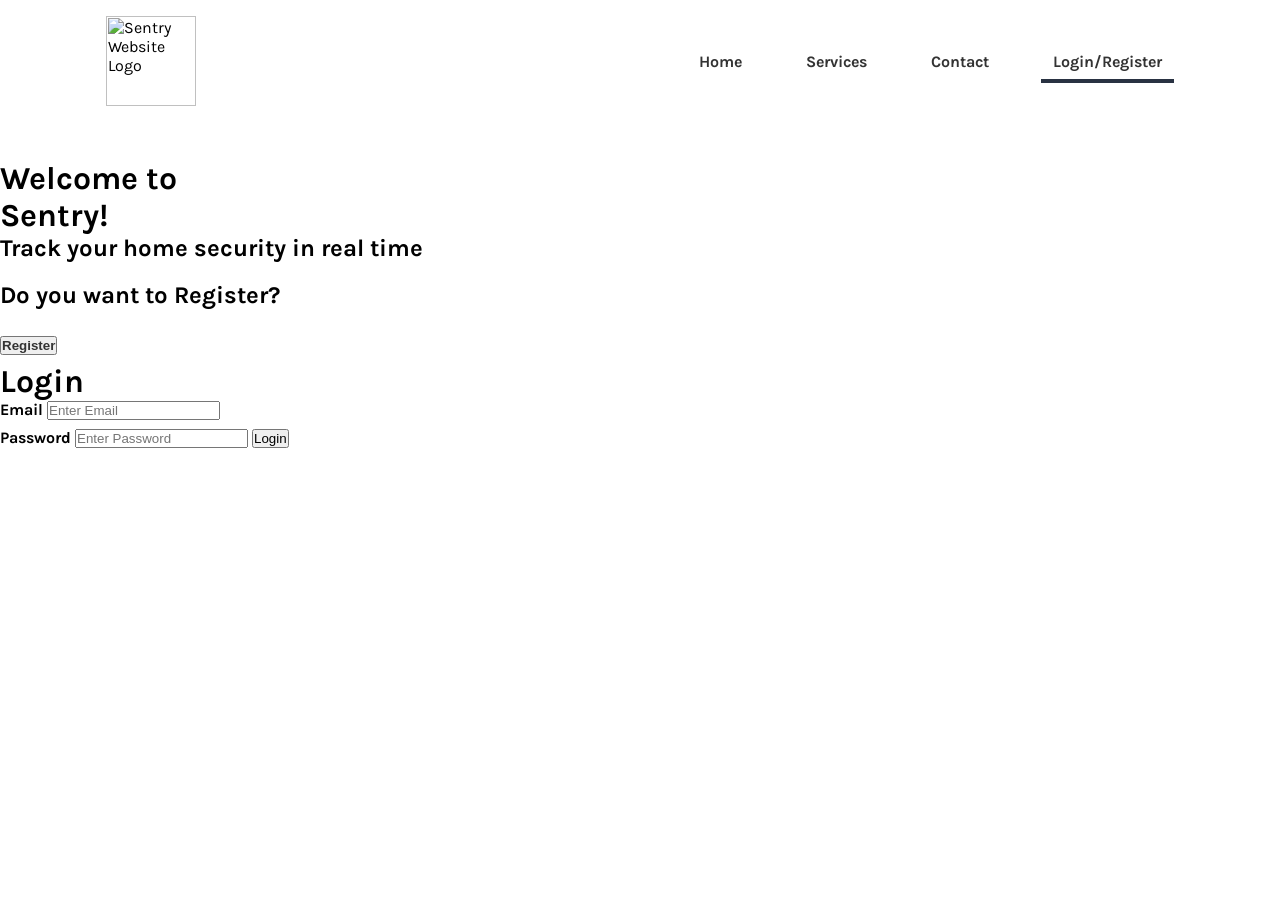
==== login.html @ e6e7716c "Add files via upload" ====
<HTML>
 <HEAD>
  <TITLE> Login </TITLE>

   <meta charset="UTF-8">
  <meta name="viewport" content="width=device-width, initial-scale=1.0">
  <!-- DONT FORGET TO FILL THIS -->
  <meta name="description" content="Login">
  <meta name="keywords" content="Login">
  <!-- I NEED A BIGGER VERSION OF LOGO -->
  <link rel="shortcut icon" type="image/x-icon" href="favicon.ico">
  <link rel="stylesheet" href="https://use.fontawesome.com/releases/v5.15.1/css/all.css" integrity="sha384-vp86vTRFVJgpjF9jiIGPEEqYqlDwgyBgEF109VFjmqGmIY/Y4HV4d3Gp2irVfcrp" crossorigin="anonymous">
  <link rel="preconnect" href="https://fonts.gstatic.com">
<link href="https://fonts.googleapis.com/css2?family=Karla&display=swap" rel="stylesheet">
  <link rel="stylesheet"  href="css/style.css">
  

  </HEAD>

 <BODY>
<nav id="main-nav">
    <div class="container">
      <img src="./images/sentry.png" alt="Sentry Website Logo" class="logo">

      <ul>
        <li><a href="index.html" >Home</a></li>
        <li><a href="#services" >Services</a></li>
        <li><a href="#contact">Contact</a></li>
        <li><a href="register.html" class="current">Login/Register</a></li>
      </ul>
    </div>
  </nav>


<div class='left-box'>

<br>
<br>
<h1 type ="h1-left">Welcome to <br>Sentry!</h1>
<h2>Track your home security in real time</h2>
<br>
<h2>Do you want to Register?</h2>
<br>
<p><button type = "Login" class="Login"><b><a href ="register.html">Register</a></b></button></p>
</div>

<!--
<div class= "right-box">
<h1 type="h1-right">Registration</h1>
</div>
-->
<form>

<h1 type="h1-right">Login</h1>


    <label type="email"><b>Email</b></label>

	<input type="email" placeholder="Enter Email" name="email" id="email" required></input></p>


    <label type="password"><b>Password</b></label>

    <input type="password" placeholder="Enter Password" name="password" id="password" required></input>


 
    <button type="submit" style ="color: #"class="Login">Login</button>
</form>
 </BODY>
</HTML>
---- css/style.css ----
/* BASIC PRESET STYLES....DO NOT EDIT. SCROLL BELOW TO THE END OF PRESET STYLES TO ADD YOUR CSS */
:root {
  --primary-color: #293242;
  --light-bg: #f4f4f4;
}

* {
  margin: 0;
  padding: 0;
  box-sizing: border-box;
}

body {
  font-family: "Karla", sans-serif;
}

a {
  color: #333;
  text-decoration: none;
}

ul {
  list-style: none;
}

img {
  width: 100%;
}

p {
  margin: 0.5rem 0;
}

/* PRESET USED ON HEADER --AND OTHER CONTAINERS */
.container {
  max-width: 1100px;
  margin: auto;
  padding: 0 2rem;
  overflow: hidden;
}

/* THE END OF PRESET STYLES...YOU CAN EDIT FROM BELOW */

/* HEADER - NAVBAR -- ADD YOUR CSS HERE*/
#main-nav {
  background: #fff;
  position: sticky;
  top: 0;
  z-index: 2;
}

#main-nav .container {
  display: grid;
  grid-template-columns: 6fr 3fr;
  padding: 1rem;
}

#main-nav .logo {
  width: 90px;
}

#main-nav ul {
  justify-self: end;
  display: flex;
  align-items: center;
  /* text-align: center; */
}

#main-nav ul li a {
  padding: 0.75rem;
  font-weight: bold;
  margin-left: 2.5rem;
}

#main-nav ul li a.current {
  border-bottom: 4px solid var(--primary-color);
  padding-bottom: 0.5rem;
}

#main-nav ul li a:hover {
  background: var(--primary-color);
  color: #fff;
  transition: all 0.5s ease-in-out;
}

/* HOMEPAGE */
/* Utility */
.h-btn {
  display: inline-block;
  border: none;
  background: var(--primary-color);
  color: #fff;
  padding: 1rem 1.5rem;
}

.h-btn:hover {
  border: 3px solid var(--primary-color);
  background: none;
  color: var(--primary-color);
  font-weight: bold;
  transition: all .3s ease-in-out;

}

.h-btn-round {
  border-radius: 50px;
}

.divider {
  background: var(--primary-color);
  height: 70px;
  
}

.divider-down {
  clip-path: polygon(0 0, 100% 0, 100% 20px, 0 100%);
}

.divider-up {
  clip-path: polygon(0 50px, 100% 0, 100% 100%, 0 100%);
}

/* Header */
#main-header {
  padding: 2rem;
  background: var(--light-bg);
}

#main-header .header-container {
  display: grid;
  grid-template-columns: repeat(2, 1fr);
  justify-content: center;
  align-items: center;
  /* height: 50vh; */
  gap: 3rem;
}

#main-header .header-container h1{
  font-size: 3rem;
  font-weight: bold;
  margin-bottom: 2rem;
}

/* SERVICES SECTION */
#services {
  background: var(--light-bg);
  margin-bottom: 2rem;
}

#services .services-heading {
  text-align: center;
  padding-top: 2rem;
  margin-bottom: 2rem;
}

#services .services-heading p {
  max-width: 60%;
  margin: 0 auto;
  
    font-size: 1.1rem;
  
  
}

.h-card-container{
  display: grid;
  grid-template-columns: repeat(3, 1fr);
  
  justify-items: center;
}


.h-card-container .h-card {
  background: #fff;
  padding: 1rem;
  text-align: center;
  border: 3px solid var(--primary-color);
  border-radius: 30px; 
  max-width: 90%; 
  
}

.h-card-container .h-card:hover {
  background: var(--primary-color);
  color: #fff;
  transition: all .5s ease-in-out;
}

.h-card-container .h-card i {
  padding: 1rem;
}

/* CONTACT SECTION */

#contact .contact-container {
  display: grid;
  grid-template-columns: repeat(2, 1fr);
  gap: 4rem;
  padding: 2rem;
}

.contact-container .contact-form h2 {
  margin-bottom: 1rem;
}

.contact-container .contact-form label {
  display: block;
  margin-top: 1rem;
} 

.contact-container .contact-form input,
.contact-container .contact-form textarea {
  width: 100%;
  border: none;
  border-bottom: 1px solid #3334;
  padding: .2rem;
}

.contact-container .contact-form input:last-child {
  margin-top: 1.5rem;
  text-transform: uppercase;
  letter-spacing: 2px;
  font-weight: bold;
  border: 3px solid var(--primary-color);
  padding: 1rem 1.5rem;
}

.contact-container .contact-info {
  background: var(--primary-color);
  padding: 2rem;
  color: #fff;
  max-width: 90%;

}

.contact-container .contact-info ul {
  display: flex;
  flex-direction: column;
  height: 100%;
  justify-content: space-evenly;
 
}

.contact-container .contact-info .fas{
  margin-right: 1.5rem;
}

/* FOOTER */
#footer {
  background: var(--primary-color);
  color: #fff;
}

#footer p {
  padding: 1rem;
  text-align: center;
  font-size: small;
}

/* MEDIA QUERIES -- ALL MEDIA QUERIES SHOULD BE AT BOTTOM */

@media screen and (max-width: 768px) {
  /* Navbar */
  #main-nav .container {
    grid-template-columns: 1fr;
  }

  #main-nav .logo,
  #main-nav ul {
    justify-self: center;
  }

  #main-nav ul li a {
    padding: 0.5rem;
    margin-left: 0;
  }

  #main-header .header-container h1{
    font-size: 2rem;
  }
  
  #services .services-heading {
    padding-top: 0;
  }
  
  .h-card-container{
    
    grid-template-columns: repeat(2, 1fr);
    row-gap: 1.5rem;
    column-gap: 1rem;
   
  }
  .h-card-container .h-card:last-child{
    grid-column: 1 / span 2;
    max-width: 50%; 
  }
  
  /* CONTACT */
  #contact .contact-container {
    grid-template-columns: 1fr;
    padding: 1rem .5rem;
    gap: 1.5rem;
  }
  
  .contact-container .contact-form {
    font-size: .8rem;
    font-weight: bold;
  }
  
  .contact-container .contact-info {
    max-width: 100%;
    font-size: .8rem;
  }
  
  .contact-container .contact-info ul li{
    padding: 1rem
   }
  
  .contact-container .contact-info .fas{
    font-size: 1rem;
    margin-right: .2rem;
  }

  /* FOOTER */
  #footer p {
    font-size: smaller;
  }
  
}


@media (max-width: 668px) {
  .h-btn {
    padding: 0.5rem 1rem;
    font-size: .8rem;
  }

  #main-header .header-container {
    grid-template-columns: 1fr;
  }

  #main-header .header-container h1{
    font-size: 1rem;
  }

  .header-image{
    display: none;
  }

  #main-header {
    position: relative;
  }

  #main-header:before {
    content: '';
    background: url('../images/header-img.png') no-repeat center center/cover;
    position: absolute;
    top: 0;
    left: 0;
    width: 100%;
    height: 100%;
    opacity: 0.4;
  }

  #main-header .header-content {
    z-index: 1;
    text-align: center;
  }
  
  #services .services-heading h2 {
    font-size: 1.1rem;
  }

  #services .services-heading p {
    font-size: .8rem;
    max-width: 100%;
  }

  .h-card-container{
  
    grid-template-columns: 1fr
     
  }

  .h-card-container .h-card,
  .h-card-container .h-card:last-child{
    max-width: 80%; 
  }

  .h-card-container .h-card .h-card-heading {
    font-size: 1rem;
  }

  .h-card-container .h-card i {
    font-size: 2rem;
  }

  .h-card-container .h-card-content {
    font-size: .8rem;
  }

  .h-card-container .h-card:last-child{
    grid-column: 1;
     
  }
  
  
}
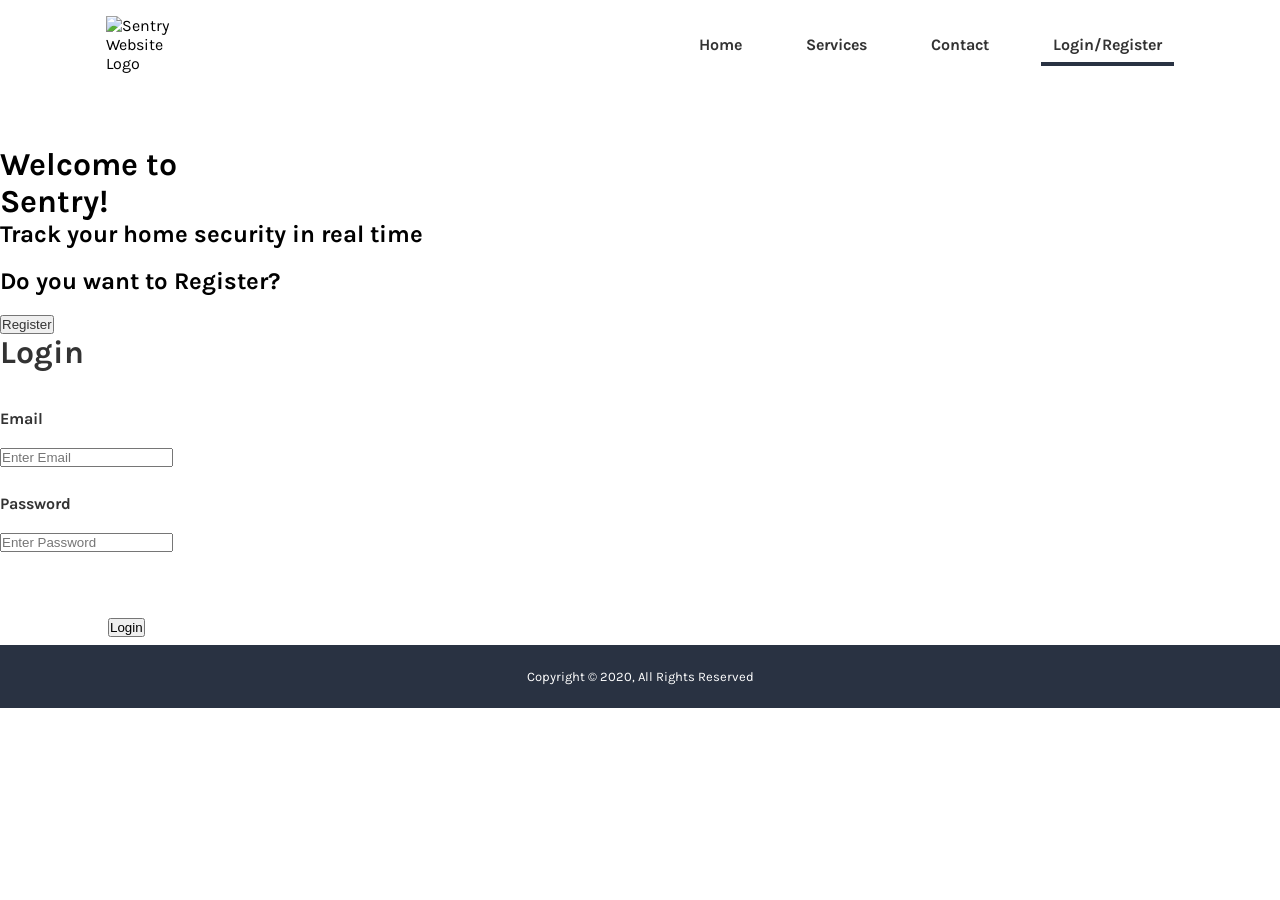
==== commit fcdfe0cc: "Add files via upload" ====
--- a/login.html
+++ b/login.html
@@ -1,25 +1,24 @@
 
-<HTML>
- <HEAD>
-  <TITLE> Login </TITLE>
 
-   <meta charset="UTF-8">
+<!DOCTYPE html>
+<html lang="en">
+<head>
+  <meta charset="UTF-8">
   <meta name="viewport" content="width=device-width, initial-scale=1.0">
   <!-- DONT FORGET TO FILL THIS -->
   <meta name="description" content="Login">
-  <meta name="keywords" content="Login">
+  <meta name="keywords" content="L">
   <!-- I NEED A BIGGER VERSION OF LOGO -->
   <link rel="shortcut icon" type="image/x-icon" href="favicon.ico">
   <link rel="stylesheet" href="https://use.fontawesome.com/releases/v5.15.1/css/all.css" integrity="sha384-vp86vTRFVJgpjF9jiIGPEEqYqlDwgyBgEF109VFjmqGmIY/Y4HV4d3Gp2irVfcrp" crossorigin="anonymous">
   <link rel="preconnect" href="https://fonts.gstatic.com">
 <link href="https://fonts.googleapis.com/css2?family=Karla&display=swap" rel="stylesheet">
   <link rel="stylesheet"  href="css/style.css">
-  
-
-  </HEAD>
-
- <BODY>
-<nav id="main-nav">
+  <title>Signin | Login</title>
+</head>
+<body>
+  <!-- MAIN NAVBAR (THIS IS WHERE YOU WILL COPY FROM and the footer down below haha) -->
+  <nav id="main-nav">
     <div class="container">
       <img src="./images/sentry.png" alt="Sentry Website Logo" class="logo">
 
@@ -32,41 +31,49 @@
     </div>
   </nav>
 
-
-<div class='left-box'>
-
-<br>
-<br>
-<h1 type ="h1-left">Welcome to <br>Sentry!</h1>
-<h2>Track your home security in real time</h2>
+<div class="Login-Main">
+<div class = "left">
+<br><br><br>
+<h1 class ="h1-left">Welcome to<br> Sentry!</h1>
+<h2 class ="h2-left">Track your home security in real time</h2>
 <br>
 <h2>Do you want to Register?</h2>
-<br>
-<p><button type = "Login" class="Login"><b><a href ="register.html">Register</a></b></button></p>
+  <br>
+	<button type="Login" ><a href ="register.html">Register</button>
 </div>
 
-<!--
-<div class= "right-box">
-<h1 type="h1-right">Registration</h1>
-</div>
--->
+<div class = "right">
+
 <form>
 
 <h1 type="h1-right">Login</h1>
+<br><br>
 
-
-    <label type="email"><b>Email</b></label>
-
+  <label type="email"><b>Email</b></label>
+<br><br>
 	<input type="email" placeholder="Enter Email" name="email" id="email" required></input></p>
 
-
+<br>
     <label type="password"><b>Password</b></label>
-
+<br><br>
     <input type="password" placeholder="Enter Password" name="password" id="password" required></input>
 
 
- 
-    <button type="submit" style ="color: #"class="Login">Login</button>
+ <br> <br> <br> <br>
+    <p>&nbsp&nbsp&nbsp&nbsp&nbsp&nbsp&nbsp&nbsp&nbsp&nbsp&nbsp&nbsp&nbsp&nbsp&nbsp&nbsp&nbsp&nbsp&nbsp&nbsp&nbsp&nbsp&nbsp&nbsp&nbsp&nbsp&nbsp<button type="submit" style ="color: #"class="Login" >Login</button></p>
 </form>
- </BODY>
-</HTML>
+</div>
+
+</div>
+
+
+
+
+  <!-- FOOTER -->
+  <footer id="footer">
+    <div class="container">
+      <p>Copyright &copy; 2020, All Rights Reserved</p>
+    </div>
+  </footer>
+</body>
+</html>
--- a/css/style.css
+++ b/css/style.css
@@ -245,6 +245,168 @@
   margin-right: 1.5rem;
 }
 
+/*left navigational bar*/
+.left_nav{
+  z-index: 1000;
+  position: fixed;
+  list-style-type: none;
+  margin-left:-10px;
+  padding:50px 0;
+  width: 25%;
+  height: 100%;
+  background-color: var(--primary-color);
+  overflow-y: scroll;
+  -webkit-overflow-scrolling:touch;
+  text-align:center;
+  color: white;
+}
+.left_nav::-webkit-scrollbar {
+  display: none;
+}
+
+.left_nav li{
+  font-weight: bold;
+  font-size: 26px;
+  line-height: 30px;  
+}
+.left_nav li a{
+  display: block;
+  color: white;
+  padding: 8px 16px;
+  text-decoration: none;
+
+}
+.left_nav li a:hover {
+  background-color: white;
+  color: black;
+  transition: all .5s ease-in-out;
+}
+
+/* dashboard_page*/
+.module{
+	margin-left:28%;
+	padding:2px 16px;
+}
+#mysentry {
+  background: white;
+  margin-bottom: 2rem;
+}
+#mysentry .mysentry_heading {
+  text-align: left;
+  font-size: 48px;
+  line-height: 56px;
+  font-weight: bold;
+  padding-top: 2rem;
+  margin-bottom: 2rem;
+}
+#mysentry .alert_container{
+  max-width: 1100px;
+  margin: auto;
+  overflow: hidden;
+}
+
+#mysentry .Alert_heading {
+  text-align: left;
+  font-size: 26px;
+  line-height: 30px;
+  font-weight: bold;
+  margin-bottom: 2rem;
+}
+
+#mysentry div.photo_1{
+float: left;
+padding: 15px;
+color: green;
+}
+#mysentry div.photo_2{
+float: left;
+padding: 15px;
+color: red;
+}
+#mysentry div.intro{
+float: left;
+}
+#mysentry ul.list{
+  left: 10px;
+  list-style-type: none;
+  padding: 8px 16px;
+  font-size: 26px;
+  line-height: 30px;
+  font-weight: bold;
+}
+
+.module p.note{
+  font-weight: bold;
+  font-size: 26px;
+  line-height: 30px;
+  text-align: center;
+  color: white;
+  border:2px;
+  padding:15px 15px; 
+  background: #C4000C;
+  width:550px;
+  height: 66px;
+  border-radius:20px;
+  margin-left: 30px;
+}
+
+#overview {
+  background: white;
+  margin-bottom: 2rem;
+}
+#overview .overview_heading {
+  text-align: left;
+  font-size: 48px;
+  line-height: 56px;
+  font-weight: bold;
+  padding-top: 2rem;
+  margin-bottom: 2rem;
+}
+
+.module div.con{
+    display: grid;
+    grid-template-columns: repeat(3, 2fr);
+    grid-row-gap: 30px;
+}
+.module div.dashboardcard{
+    border: 5px solid black;
+    border-radius:20px;
+    float:left;
+    max-width: 95%;
+    padding:15px 15px; 
+    text-align:center;
+    margin-left: -10px;
+}
+
+.module div.desc {
+    padding: 15px;
+    font-size: 26px;
+    line-height: 30px;
+    font-weight: bold;
+    text-align: center;
+}
+.module div.desc_value {
+    padding: 15px;
+    font-size: 36px;
+    font-weight: bold;
+    text-align: center;
+    line-height: 42px;
+}
+.module div.conte {
+    padding: 15px;
+    font-size: 26px;
+    line-height: 30px;
+    font-weight: bold;
+    text-align: left;
+}
+
+.module div.dashboardcard:hover{
+   border: 5px solid var(--primary-color);
+   background-color: var(--primary-color);
+   color: white;
+   transition: all .5s ease-in-out;
+ }
+
 /* FOOTER */
 #footer {
   background: var(--primary-color);
@@ -320,7 +482,54 @@
     font-size: 1rem;
     margin-right: .2rem;
   }
-
+  
+  /*left navigational bar*/
+ .left_nav{
+  width: 20%;
+ }
+  .left_nav li{
+  font-size: 18px;
+  }
+  .left_nav i{
+    font-size: 30px;
+  }
+  
+  /*dashboard page*/
+    .module{
+  margin-left:25%;
+  padding:1px 16px;
+}
+  #mysentry .mysentry_heading {
+    font-size: 30px;
+    line-height: 36px;
+  }
+  #mysentry .Alert_heading {
+    font-size: 22px;
+    line-height: 25px;
+  }
+  #overview .overview_heading {
+      font-size: 30px;
+      line-height: 36px;
+  }
+  #mysentry ul.list{
+    font-size: 18px;
+  }
+  .module p.note{
+  font-weight: bold;
+  font-size: 15px;
+   width:350px;
+   height: 55px;
+   left: 10px;
+   }
+   .module div.con{
+     display: grid;
+     grid-template-columns: repeat(1, 1fr);
+    grid-row-gap: 20px;
+  }
+  .module div.desc_value {
+    font-size: 26px;
+  }
+  
   /* FOOTER */
   #footer p {
     font-size: smaller;
@@ -405,4 +614,63 @@
   }
   
   
-}+}
+
+@media screen and (max-width: 425px) {
+  /*left navigational bar*/
+  .left_nav{
+  width: 20%;
+ }
+  .left_nav li{
+  font-size: 13px;
+  }
+  
+  /*dashboard page*/
+  .module{
+  margin-left:22%;
+  padding:0;
+}
+  #mysentry .mysentry_heading {
+    font-size: 25px;
+    line-height: 36px;
+  }
+  #mysentry .Alert_heading {
+    font-size: 20px;
+    line-height: 25px;
+  }
+  #overview .overview_heading {
+      font-size: 25px;
+      line-height: 36px;
+  }
+  #mysentry ul.list{
+    font-size: 15px;
+  }
+  #mysentry div.photo_1{
+    padding: 0px;
+  }
+   #mysentry div.photo_2{
+    padding: 0px;
+  }
+  .module p.note{
+  font-weight: bold;
+  font-size: 15px;
+   width:220px;
+   height: 80px;
+   margin-left:2%;
+   }
+  .module div.con{
+    display: grid;
+    grid-row-gap: 20px;
+    margin-left: 0;
+  }
+  .module div.desc_value {
+    font-size: 20px;
+  }
+  .left_nav i{
+    font-size: 30px;
+  }
+  .module i{
+    font-size: 30px;
+  }
+
+}
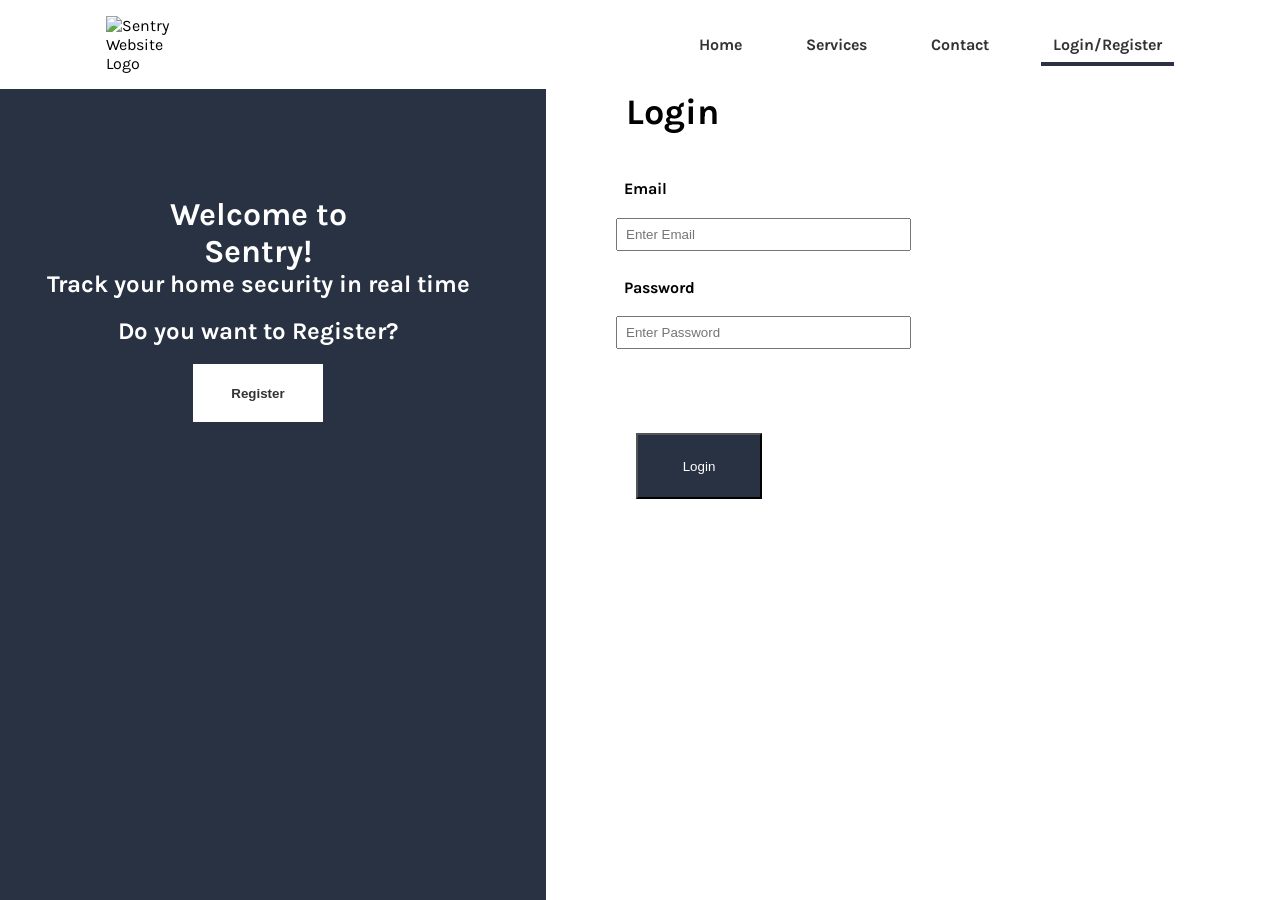
==== commit 2998e87d: "css setting, etc" ====
--- a/login.html
+++ b/login.html
@@ -1,79 +1,72 @@
-
-
-<!DOCTYPE html>
-<html lang="en">
-<head>
-  <meta charset="UTF-8">
-  <meta name="viewport" content="width=device-width, initial-scale=1.0">
-  <!-- DONT FORGET TO FILL THIS -->
-  <meta name="description" content="Login">
-  <meta name="keywords" content="L">
-  <!-- I NEED A BIGGER VERSION OF LOGO -->
-  <link rel="shortcut icon" type="image/x-icon" href="favicon.ico">
-  <link rel="stylesheet" href="https://use.fontawesome.com/releases/v5.15.1/css/all.css" integrity="sha384-vp86vTRFVJgpjF9jiIGPEEqYqlDwgyBgEF109VFjmqGmIY/Y4HV4d3Gp2irVfcrp" crossorigin="anonymous">
-  <link rel="preconnect" href="https://fonts.gstatic.com">
-<link href="https://fonts.googleapis.com/css2?family=Karla&display=swap" rel="stylesheet">
-  <link rel="stylesheet"  href="css/style.css">
-  <title>Signin | Login</title>
-</head>
-<body>
-  <!-- MAIN NAVBAR (THIS IS WHERE YOU WILL COPY FROM and the footer down below haha) -->
-  <nav id="main-nav">
-    <div class="container">
-      <img src="./images/sentry.png" alt="Sentry Website Logo" class="logo">
-
-      <ul>
-        <li><a href="index.html" >Home</a></li>
-        <li><a href="#services" >Services</a></li>
-        <li><a href="#contact">Contact</a></li>
-        <li><a href="register.html" class="current">Login/Register</a></li>
-      </ul>
-    </div>
-  </nav>
-
-<div class="Login-Main">
-<div class = "left">
-<br><br><br>
-<h1 class ="h1-left">Welcome to<br> Sentry!</h1>
-<h2 class ="h2-left">Track your home security in real time</h2>
-<br>
-<h2>Do you want to Register?</h2>
-  <br>
-	<button type="Login" ><a href ="register.html">Register</button>
-</div>
-
-<div class = "right">
-
-<form>
-
-<h1 type="h1-right">Login</h1>
-<br><br>
-
-  <label type="email"><b>Email</b></label>
-<br><br>
-	<input type="email" placeholder="Enter Email" name="email" id="email" required></input></p>
-
-<br>
-    <label type="password"><b>Password</b></label>
-<br><br>
-    <input type="password" placeholder="Enter Password" name="password" id="password" required></input>
-
-
- <br> <br> <br> <br>
-    <p>&nbsp&nbsp&nbsp&nbsp&nbsp&nbsp&nbsp&nbsp&nbsp&nbsp&nbsp&nbsp&nbsp&nbsp&nbsp&nbsp&nbsp&nbsp&nbsp&nbsp&nbsp&nbsp&nbsp&nbsp&nbsp&nbsp&nbsp<button type="submit" style ="color: #"class="Login" >Login</button></p>
-</form>
-</div>
-
-</div>
-
-
-
-
-  <!-- FOOTER -->
-  <footer id="footer">
-    <div class="container">
-      <p>Copyright &copy; 2020, All Rights Reserved</p>
-    </div>
-  </footer>
-</body>
+
+
+<!DOCTYPE html>
+<html lang="en">
+<head>
+  <meta charset="UTF-8">
+  <meta name="viewport" content="width=device-width, initial-scale=1.0">
+  <!-- DONT FORGET TO FILL THIS -->
+  <meta name="description" content="Login">
+  <meta name="keywords" content="L">
+  <!-- I NEED A BIGGER VERSION OF LOGO -->
+  <link rel="shortcut icon" type="image/x-icon" href="favicon.ico">
+  <link rel="stylesheet" href="https://use.fontawesome.com/releases/v5.15.1/css/all.css" integrity="sha384-vp86vTRFVJgpjF9jiIGPEEqYqlDwgyBgEF109VFjmqGmIY/Y4HV4d3Gp2irVfcrp" crossorigin="anonymous">
+  <link rel="preconnect" href="https://fonts.gstatic.com">
+<link href="https://fonts.googleapis.com/css2?family=Karla&display=swap" rel="stylesheet">
+  <link rel="stylesheet"  href="css/style.css">
+  <title>Signin | Login</title>
+</head>
+<body>
+  <!-- MAIN NAVBAR (THIS IS WHERE YOU WILL COPY FROM and the footer down below haha) -->
+  <nav id="main-nav">
+    <div class="container">
+      <img src="./images/sentry.png" alt="Sentry Website Logo" class="logo">
+
+      <ul>
+        <li><a href="homepage.html" >Home</a></li>
+        <li><a href="#services" >Services</a></li>
+        <li><a href="#contact">Contact</a></li>
+        <li><a href="register.html" class="current">Login/Register</a></li>
+      </ul>
+    </div>
+  </nav>
+
+
+<div class = "left-login">
+<br><br><br>
+<h1 class ="h1-left-login">Welcome to<br> Sentry!</h1>
+<h2 class ="h2-left">Track your home security in real time</h2>
+<br>
+<h2>Do you want to Register?</h2>
+  <br>
+	<button type="Login" ><a href ="register.html"><b>Register</b></button>
+</div>
+
+<div class = "right-login">
+
+ <div class ="login-form">
+
+<h1 type="h1-right-login">Login</h1>
+<br><br>
+
+  <label type="email"><b>Email</b></label>
+<br>
+	<input type="email" placeholder="Enter Email" name="email" id="email" required></input></p>
+
+<br>
+    <label type="password"><b>Password</b></label>
+<br><br>
+    <input type="password" placeholder="Enter Password" name="password" id="password" required></input>
+
+
+ <br> <br> <br> <br>
+    <p>&nbsp&nbsp&nbsp&nbsp&nbsp<button type="submit" style ="color: #"class="Login" href="dashboard.html">Login</button></p>
+
+</div>
+</div>
+
+
+
+ 
+</body>
 </html>
--- a/css/style.css
+++ b/css/style.css
@@ -40,7 +40,170 @@
 }
 
 /* THE END OF PRESET STYLES...YOU CAN EDIT FROM BELOW */
-
+/*login.html, Register.html*/
+	
+	div.left-login {
+     
+		z-index: 1000;
+		 background: #293242;
+		  position: fixed;
+		   margin-left:-30px;
+		     padding:50px 0;
+		 float: left;
+		 width: 45%;
+		height: 100%;
+		color: white;
+		 text-align:center;
+
+  
+
+  list-style-type: none;
+
+    }
+	div.right-login {
+	position: fixed ; 
+	margin-left:45%;
+	padding:2px 16px;
+	background: white;
+	color: black;
+	width: 40%;
+	height: 600px;
+    }
+	div.login-form {
+	max-width: 100%;
+   margin-left: 5%;
+    }
+
+	h1[type = "h1-left-login"] {
+  
+  height: 600px  
+  font-size: 50px;
+  }
+  h1[type = "h1-right-login"] {
+   display: block;
+  font-size: 36px;
+  text-indent: 10px
+  }
+
+  h2[type = "h2-left-login"] {
+  display: block;
+  height: 400px  
+  font-size: 50px;
+  }
+  h2[type = "h2-right-login"]{
+ 
+  }
+button[type = Login]{
+	
+	width: 130px;
+	height: 58px;
+	background-color: white;
+	color: black;
+	border: none;
+	}
+
+
+
+
+input[type = f_name] {
+	    
+		width: 145px;
+        height: 33px;
+		padding: .5rem;
+      }
+input[type = l_name] {
+	    position: fixed;
+		width: 145px;
+        height: 33px;
+		padding: .5rem;
+      }
+ 
+input[type = email] {  
+		display: block;
+		width: 295px;
+		height: 33px;
+		 padding: .5rem;
+      }
+input[type = password ] {  
+		display: block;
+		width: 295px;
+		height: 33px;
+		  padding: .5rem;
+ }   
+label[type = f_name ] {	
+		display: block;
+		width: 130px;
+		height: 28px;
+		padding: .5rem;	
+   
+     }  
+	  label[type = email ] {
+		display: block;
+		width: 165px;
+		height: 28px;
+		  padding: .5rem;
+      }  
+	   label[type = password ] {		
+		width: 110px;
+		height: 28px;
+		  padding: .5rem;
+      }  
+	  label[type = psw-repeat ] {
+		width: 300px;
+		height: 28px;
+      }
+	   button[type = submit ] {
+		width: 126px;
+		height: 66px;
+		
+		background-color: #293242;
+	    color: #FFFFFF
+      }   
+
+
+/*End of Login, Registration.html*/
+/*Setting.html*/
+ #set-profile .set-profile-form {
+   max-width: 500px;
+   margin-left: 25%;
+ }
+
+ #new-room .set-profile-form h2{
+   margin: 1rem 0;
+ }
+
+ .set-profile-form label {
+   display: block;
+   font-weight: bold;
+   margin-top: 1rem;
+   margin-bottom: .5rem;
+ }
+
+ .set-profile-form input {
+   width: 100%;
+   border: 1px solid rgb(172, 166, 166);
+   padding: .5rem;
+ }
+
+ .set-profile-form input[type = "name"] {
+   width: 49.5%;
+   border: 1px solid rgb(172, 166, 166);
+   padding: .5rem;
+ }
+  .set-profile-form input[type = "submit"] {
+  
+   width: 130px;
+height: 58px;
+ 
+   border: 1px solid rgb(172, 166, 166);
+   padding: .5rem;
+ }
+
+
+
+
+
+/*End of Setting.html*/
 /* HEADER - NAVBAR -- ADD YOUR CSS HERE*/
 #main-nav {
   background: #fff;
@@ -216,7 +379,8 @@
   padding: .2rem;
 }
 
-.contact-container .contact-form input:last-child {
+.contact-container .contact-form input:last-child,
+.new-room-form input:last-child {
   margin-top: 1.5rem;
   text-transform: uppercase;
   letter-spacing: 2px;
@@ -407,6 +571,40 @@
    transition: all .5s ease-in-out;
  }
 
+ /* NEW ROOM */
+ #new-room .new-room-form {
+   max-width: 500px;
+   margin-left: 25%;
+ }
+
+ #new-room .new-room-form h2{
+   margin: 1rem 0;
+ }
+
+ .new-room-form label {
+   display: block;
+   font-weight: bold;
+   margin-top: 1rem;
+   margin-bottom: .5rem;
+ }
+
+ .new-room-form input {
+   width: 100%;
+   border: 1px solid rgb(172, 166, 166);
+   padding: .5rem;
+ }
+
+.new-room-form .new-device-icon {
+  margin-top: 2rem;
+  display: flex;
+  align-items: center;
+}
+
+.new-room-form .new-device-icon p{
+  margin-left: 10px;
+  font-size: 1.2rem;
+}
+
 /* FOOTER */
 #footer {
   background: var(--primary-color);
@@ -530,6 +728,11 @@
     font-size: 26px;
   }
   
+
+
+
+
+
   /* FOOTER */
   #footer p {
     font-size: smaller;
